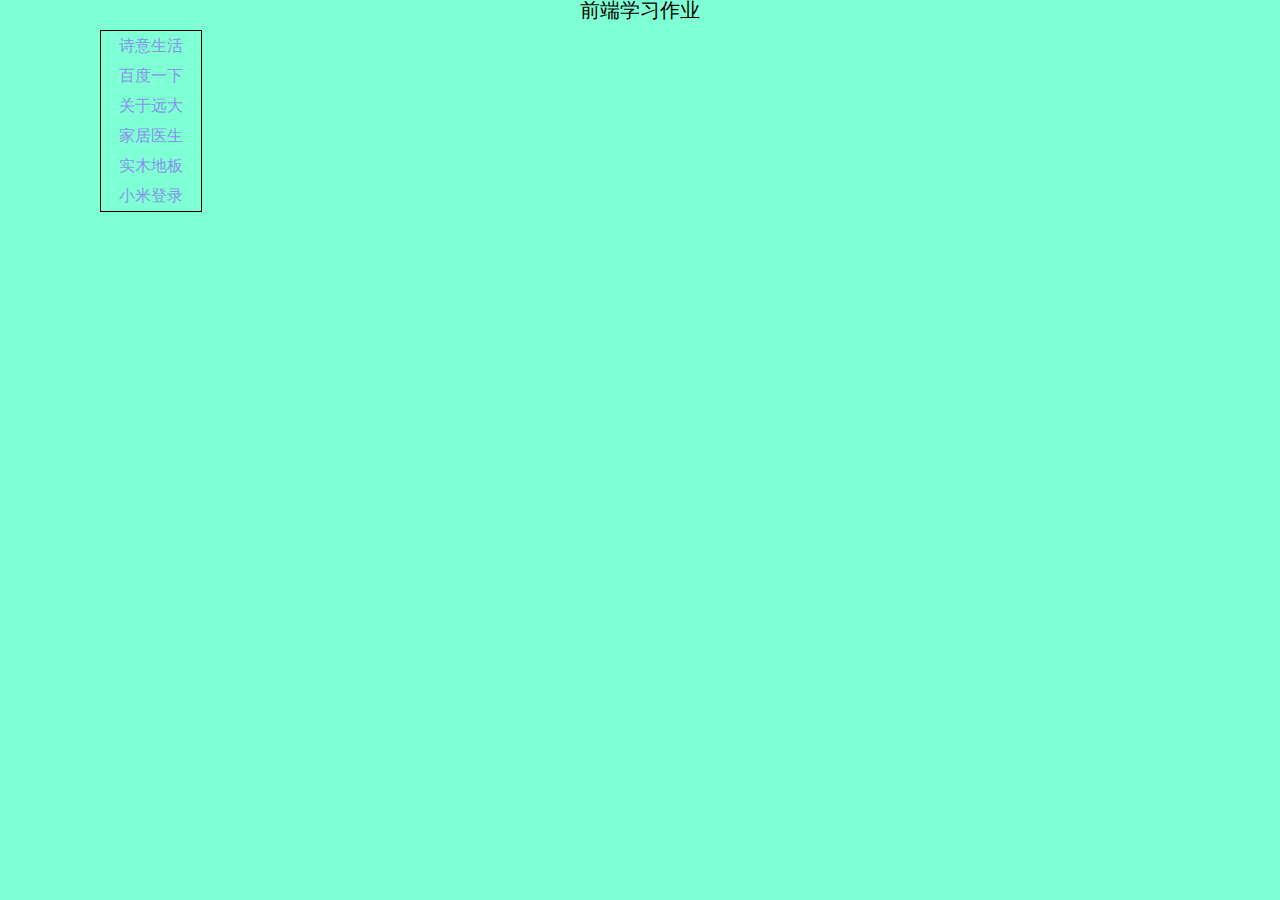
==== index.html @ a5804e33 "index" ====
<!DOCTYPE html>
<html lang="en">
<head>
    <meta charset="UTF-8">
    <meta name="viewport" content="width=device-width, initial-scale=1.0">
    <meta http-equiv="X-UA-Compatible" content="ie=edge">
    <title>Document</title>
    <style>
        *{margin:0;padding:0;}
        body{
            background-color:aquamarine;
        }
        li{list-style: none;}
        p{
            font-size:20px;
            text-align:center;
            line-height:20px;
        }
        .nav{
            width: 100px;
            height:180px;
            margin-left:100px;
            margin-top:10px;
            border:1px solid black;
            text-align: center; 
        }

        a{
            color:rgb(135, 145, 235);
            text-decoration: none;
            line-height: 30px;
        }
        a:hover{
            text-decoration: underline;
        }
    </style>
</head>
<body>
    <p class="header">前端学习作业</p>
   <ul class="nav">
       <li><a href="html\homework.html">诗意生活</a></li>
       <li><a href="html\homework2.html">百度一下</a></li>
       <li><a href="html\about.html">关于远大</a></li>
       <li><a href="html\homedoctor.html">家居医生</a></li>
       <li><a href="html\floot1.html">实木地板</a></li>
       <li><a href="html/xiaomi.html">小米登录</a></li>

   </ul>
    
</body>
</html>
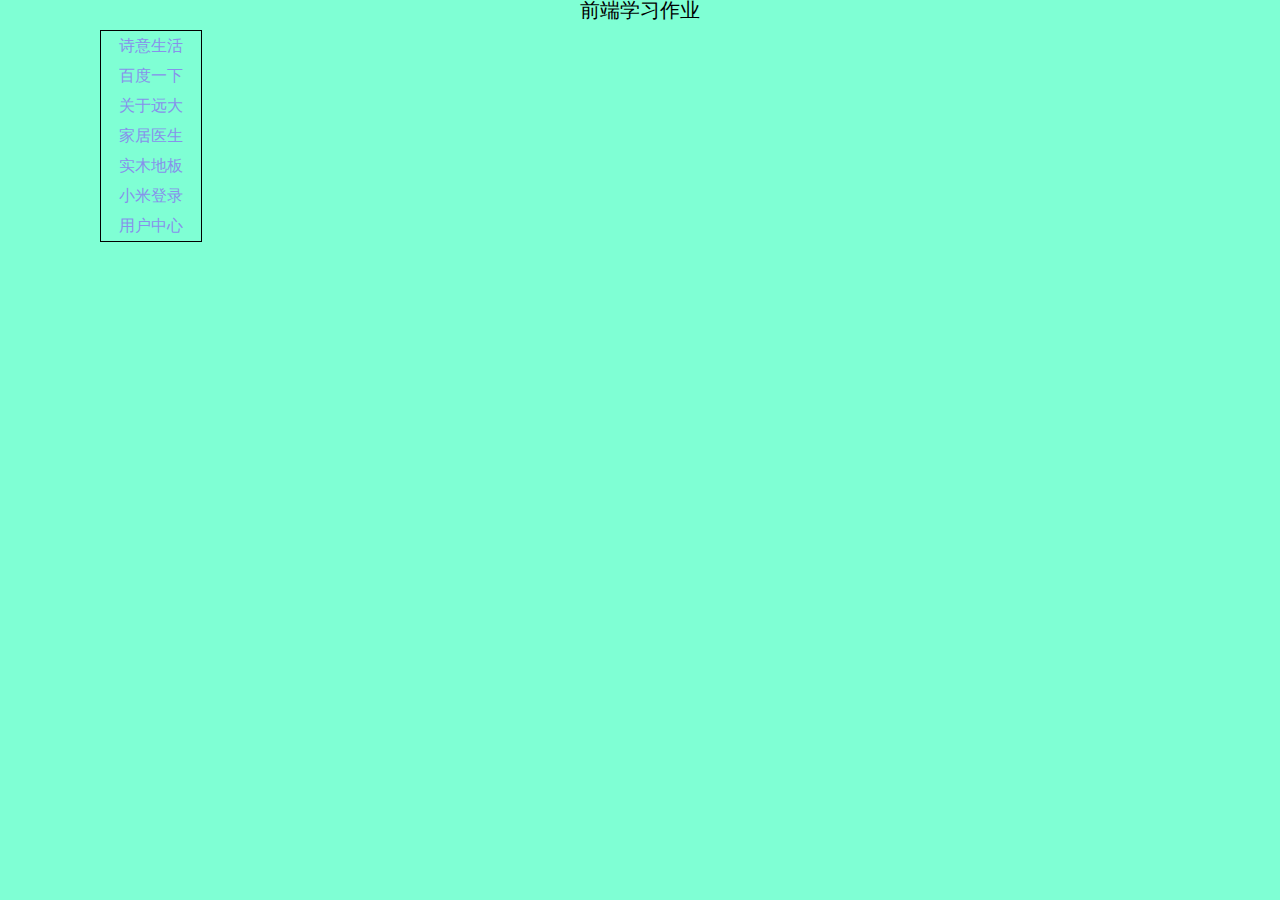
==== commit 097746d7: "index" ====
--- a/index.html
+++ b/index.html
@@ -18,7 +18,7 @@
         }
         .nav{
             width: 100px;
-            height:180px;
+            height:210px;
             margin-left:100px;
             margin-top:10px;
             border:1px solid black;
@@ -44,7 +44,7 @@
        <li><a href="html\homedoctor.html">家居医生</a></li>
        <li><a href="html\floot1.html">实木地板</a></li>
        <li><a href="html/xiaomi.html">小米登录</a></li>
-
+       <li><a href="html/user.html">用户中心</a></li>
    </ul>
     
 </body>
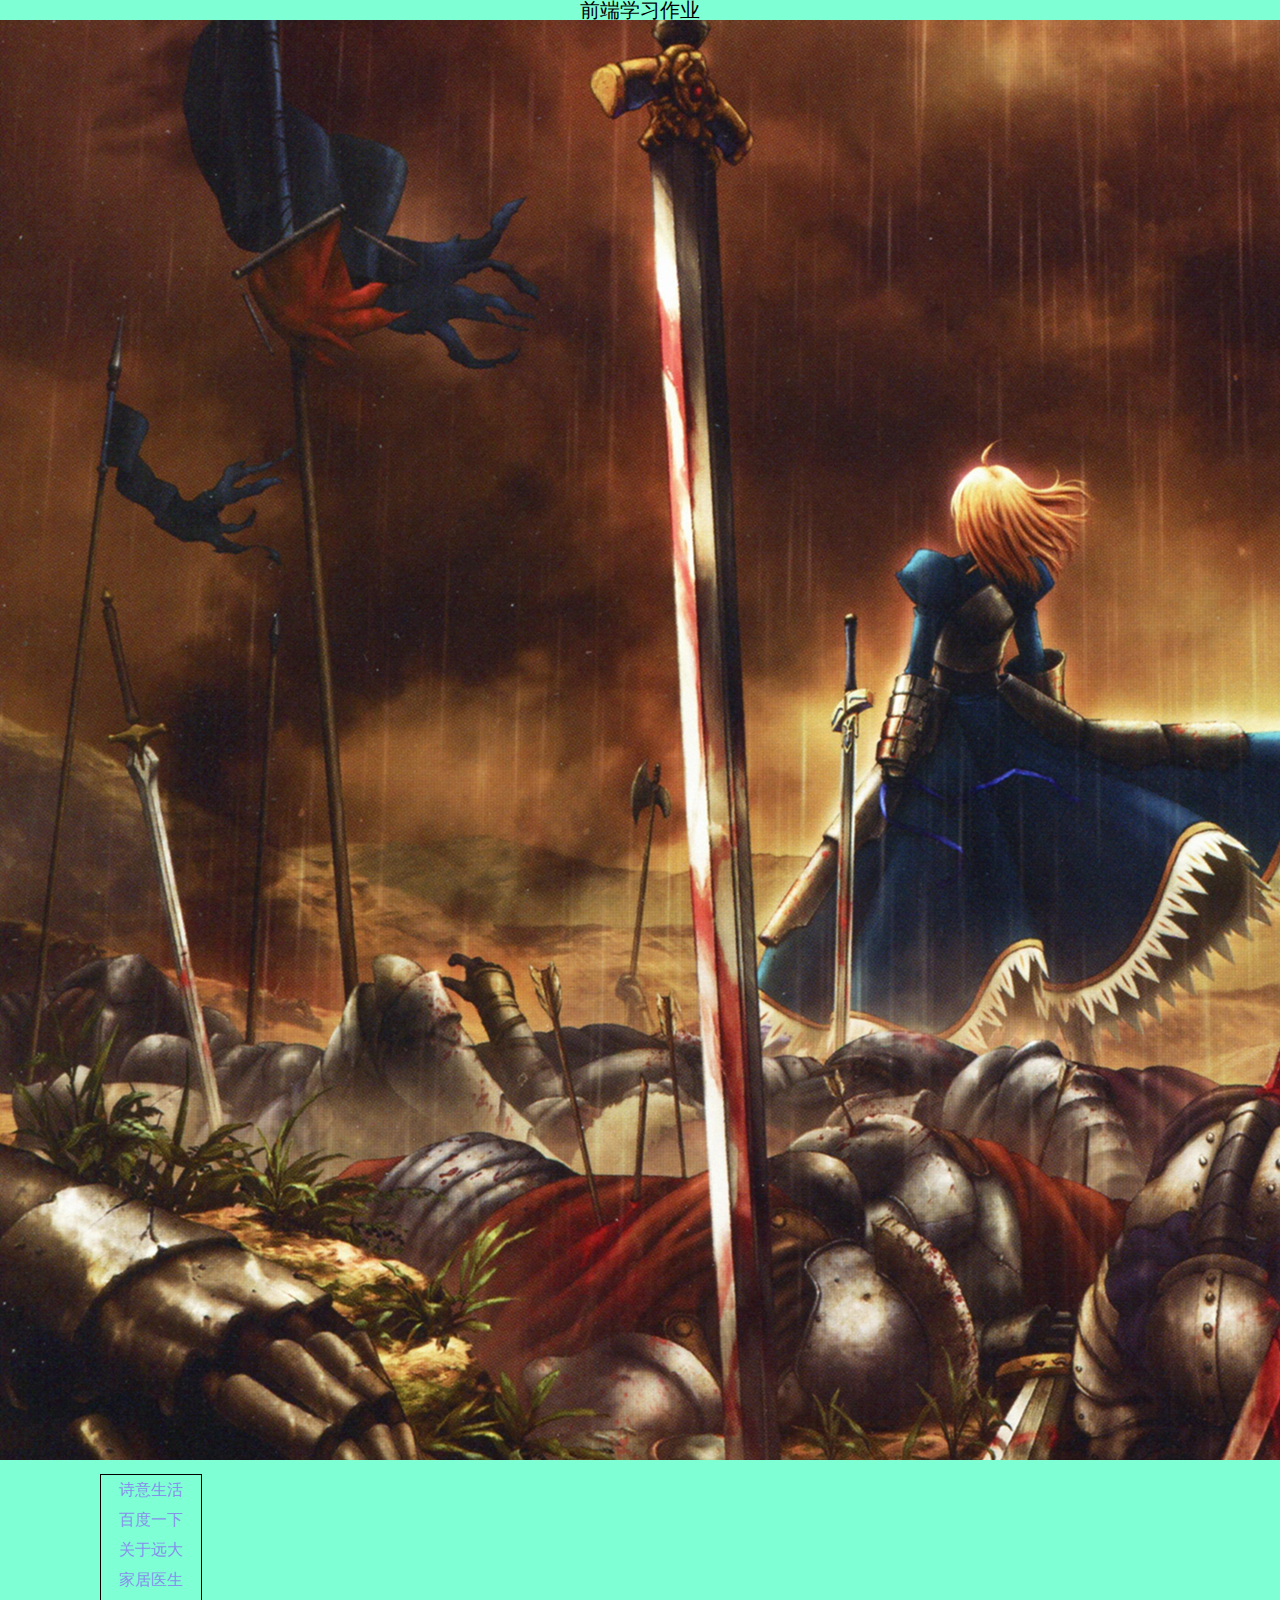
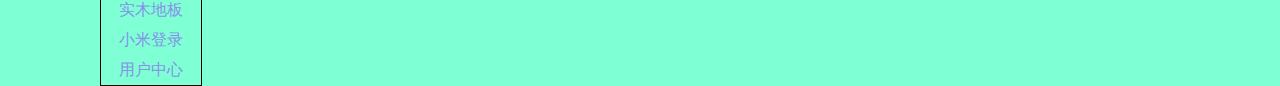
==== commit 70446839: "index" ====
--- a/index.html
+++ b/index.html
@@ -4,39 +4,15 @@
     <meta charset="UTF-8">
     <meta name="viewport" content="width=device-width, initial-scale=1.0">
     <meta http-equiv="X-UA-Compatible" content="ie=edge">
-    <title>Document</title>
-    <style>
-        *{margin:0;padding:0;}
-        body{
-            background-color:aquamarine;
-        }
-        li{list-style: none;}
-        p{
-            font-size:20px;
-            text-align:center;
-            line-height:20px;
-        }
-        .nav{
-            width: 100px;
-            height:210px;
-            margin-left:100px;
-            margin-top:10px;
-            border:1px solid black;
-            text-align: center; 
-        }
-
-        a{
-            color:rgb(135, 145, 235);
-            text-decoration: none;
-            line-height: 30px;
-        }
-        a:hover{
-            text-decoration: underline;
-        }
-    </style>
+    <link rel="stylesheet" href="css/index.css">
+    <title>HomeWork</title>   
 </head>
 <body>
     <p class="header">前端学习作业</p>
+    <div class="choice" >
+        <image class="saber" src="/images/images-index/saber.jpg" >
+            
+        </image>
    <ul class="nav">
        <li><a href="html\homework.html">诗意生活</a></li>
        <li><a href="html\homework2.html">百度一下</a></li>
@@ -46,6 +22,6 @@
        <li><a href="html/xiaomi.html">小米登录</a></li>
        <li><a href="html/user.html">用户中心</a></li>
    </ul>
-    
+</div>
 </body>
 </html>--- a/css/index.css
+++ b/css/index.css
@@ -0,0 +1,27 @@
+*{margin:0;padding:0;}
+body{
+    background-color:aquamarine;
+}
+li{list-style: none;}
+p{
+    font-size:20px;
+    text-align:center;
+    line-height:20px;
+}
+.nav{
+    width: 100px;
+    height:210px;
+    margin-left:100px;
+    margin-top:10px;
+    border:1px solid black;
+    text-align: center; 
+}
+
+a{
+    color:rgb(135, 145, 235);
+    text-decoration: none;
+    line-height: 30px;
+}
+a:hover{
+    text-decoration: underline;
+}
